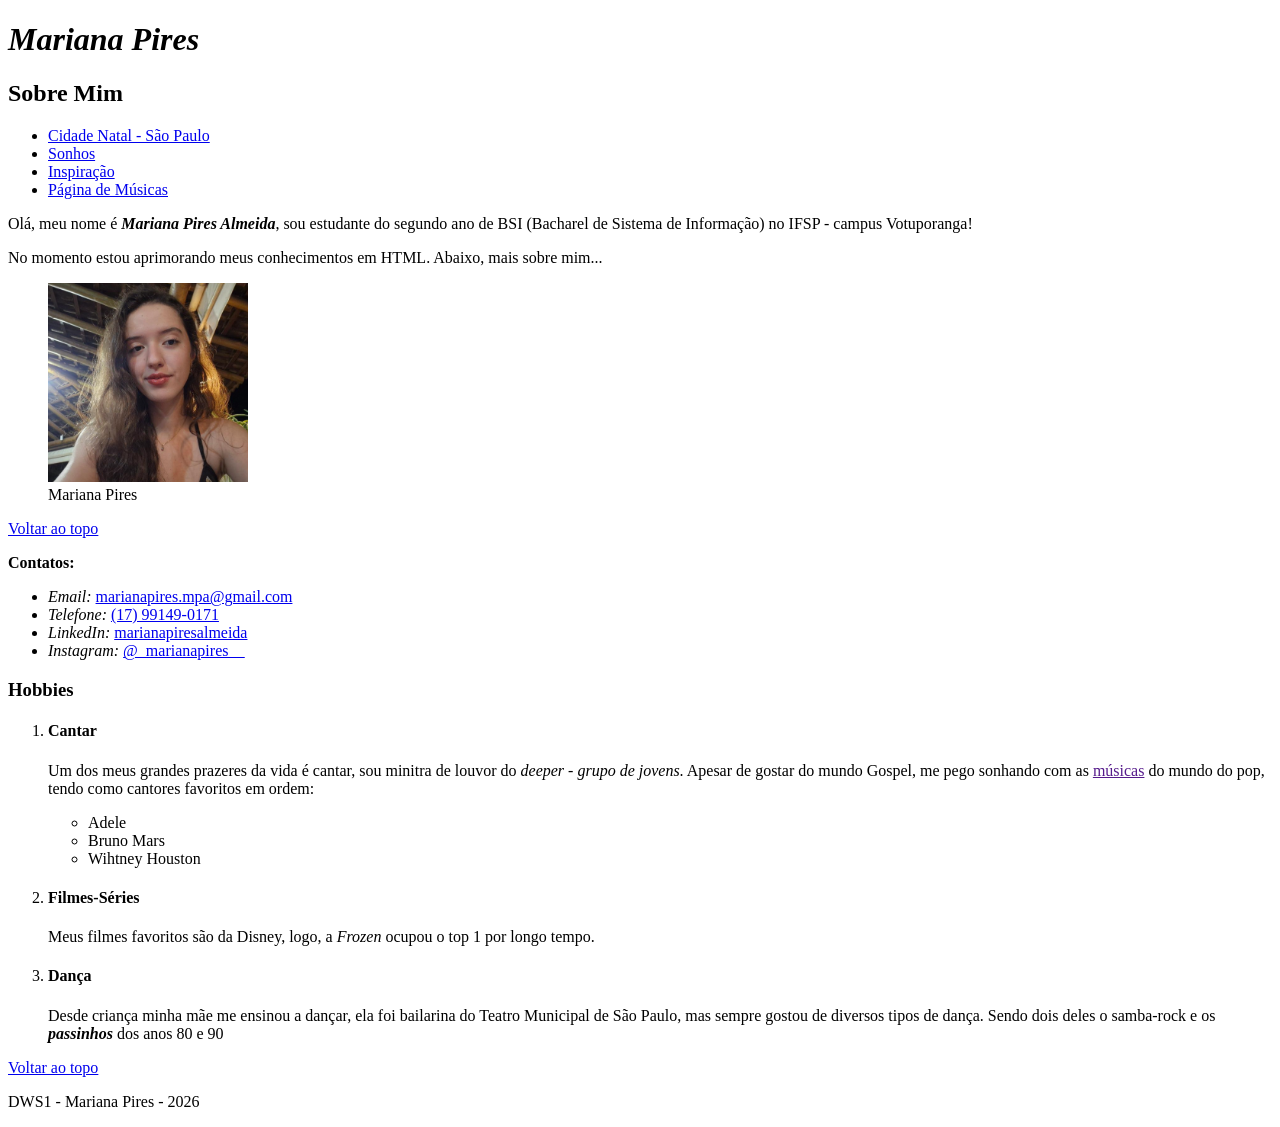
==== index.html @ fe57bd7f "Add files via upload" ====
<!DOCTYPE html>
<html lang="pt-br">
<head>
    <meta charset="UTF-8">
    <meta name="viewport" content="width=device-width, initial-scale=1.0">
    <title>Sobre Mim</title>
</head>

<body>
    
        <H1 id="topo"><em>Mariana Pires</em></H1>
        
        
        <h2>Sobre Mim</h2>
        <article>
            <nav>
                <ul>
                    <li><a href="saopaulo.html">Cidade Natal - São Paulo</a></li> 
                    <li><a href="sonhos.html">Sonhos</a></li>
                    <li><a href="inspiracao.html">Inspiração</a></li>
                    <li><a href="livre.html">Página de Músicas</a></li>
                </ul>
            </nav>
        </article>
        <main>
        <p>
            Olá, meu nome é <strong><em>Mariana Pires Almeida</em></strong>, sou estudante do segundo ano de BSI (Bacharel de Sistema de Informação) no IFSP - campus Votuporanga!
        </p>
        <p>
            No momento estou aprimorando meus conhecimentos em HTML. Abaixo, mais sobre mim...
        </p>

        <figure>
            <img src="foto-eu.png" alt="Foto da Mariana Pires - autoretrato" width="200px">
            <figcaption>Mariana Pires</figcaption>
        </figure>
        <p><a href="#topo">Voltar ao topo</a></p> 
        <article>
            <p>
                <b>Contatos:</b>
            </p>
            <ul>
                <li><em>Email:</em> <a href="mailto:marianapires.mpa@gmail.com
                    ?subject=Contato%20pelo%20site
                    &body=Oi%C3%A1%2C%20gostaria%20de%20saber%20mais.">marianapires.mpa@gmail.com </a></li>
                <li><em>Telefone:</em> <a href="tel:+5517991490171"> (17) 99149-0171</a></li>
                <li><em>LinkedIn:</em> <a href="https://www.linkedin.com/in/marianapiresalmeida/" target="_blank"> marianapiresalmeida</a></li>
                <li><em>Instagram:</em> <a href="https://www.instagram.com/_marianapires__/" target="_blank"> @_marianapires__</a></li>
                </li>
            </ul>
        </article>

        <h3 id="Hobbies">Hobbies</h3>
        
        <article>
        <ol>
            <li>
                <h4>Cantar</h4>
                <p> 
                    Um dos meus grandes prazeres da vida é cantar, sou minitra de louvor do <em> deeper - grupo de jovens</em>. Apesar de gostar do mundo Gospel,
                    me pego sonhando com as <a href="">músicas</a> do mundo do pop, tendo como cantores favoritos em ordem:
                </p>
                <ul>
                    <li>Adele</li>
                    <li>Bruno Mars</li>
                    <li>Wihtney Houston</li>
                </ul>
            </li>
            
            <li>
                <h4>Filmes-Séries</h4>
                <p>
                    Meus filmes favoritos são da Disney, logo, a <em>Frozen</em> ocupou o top 1 por longo tempo.
                </p>
            </li>
            <li>
                <h4>Dança</h4>
                <p>
                    Desde criança minha mãe me ensinou a dançar, ela foi bailarina do Teatro Municipal de São Paulo, mas sempre gostou de diversos tipos de dança. 
                    Sendo dois deles o samba-rock e os <b><i>passinhos</i></b> dos anos 80 e 90 
                </p>
            </li>
        </ol>
        <p><a href="#topo">Voltar ao topo</a></p> 
        </article>
        
        </main>
    <footer>
        <p>DWS1 - Mariana Pires - 2026</p>
    </footer>
        

    </body>
</html>
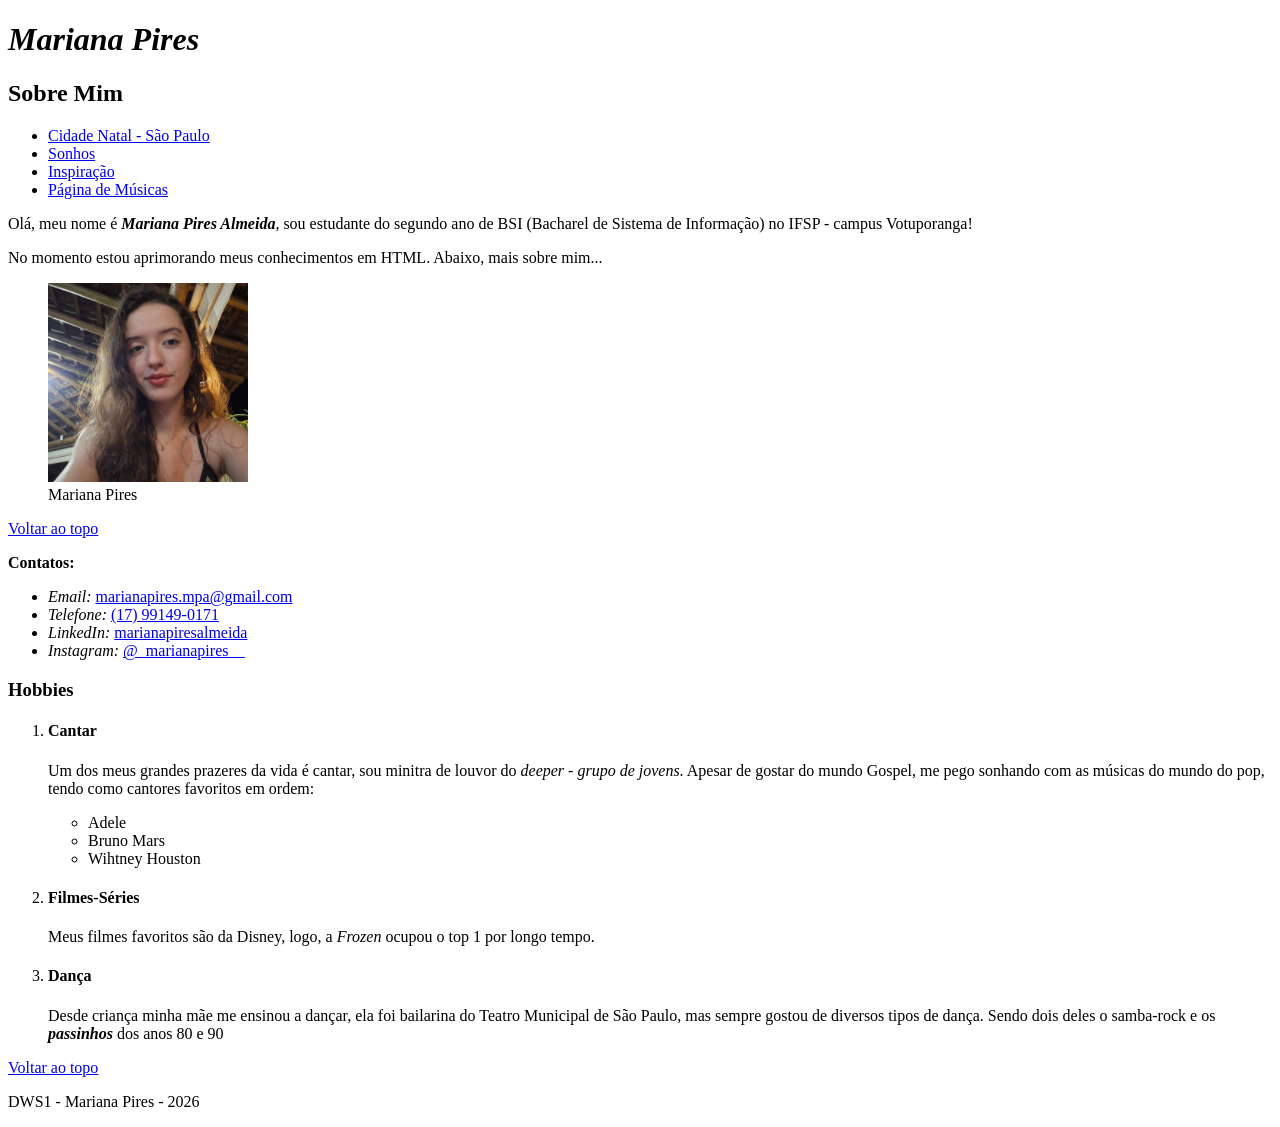
==== commit 166d8454: "Fix HTML formatting and structure" ====
--- a/index.html
+++ b/index.html
@@ -58,7 +58,7 @@
                 <h4>Cantar</h4>
                 <p> 
                     Um dos meus grandes prazeres da vida é cantar, sou minitra de louvor do <em> deeper - grupo de jovens</em>. Apesar de gostar do mundo Gospel,
-                    me pego sonhando com as <a href="">músicas</a> do mundo do pop, tendo como cantores favoritos em ordem:
+                    me pego sonhando com as músicas do mundo do pop, tendo como cantores favoritos em ordem:
                 </p>
                 <ul>
                     <li>Adele</li>
@@ -91,4 +91,4 @@
         
 
     </body>
-</html>+</html>
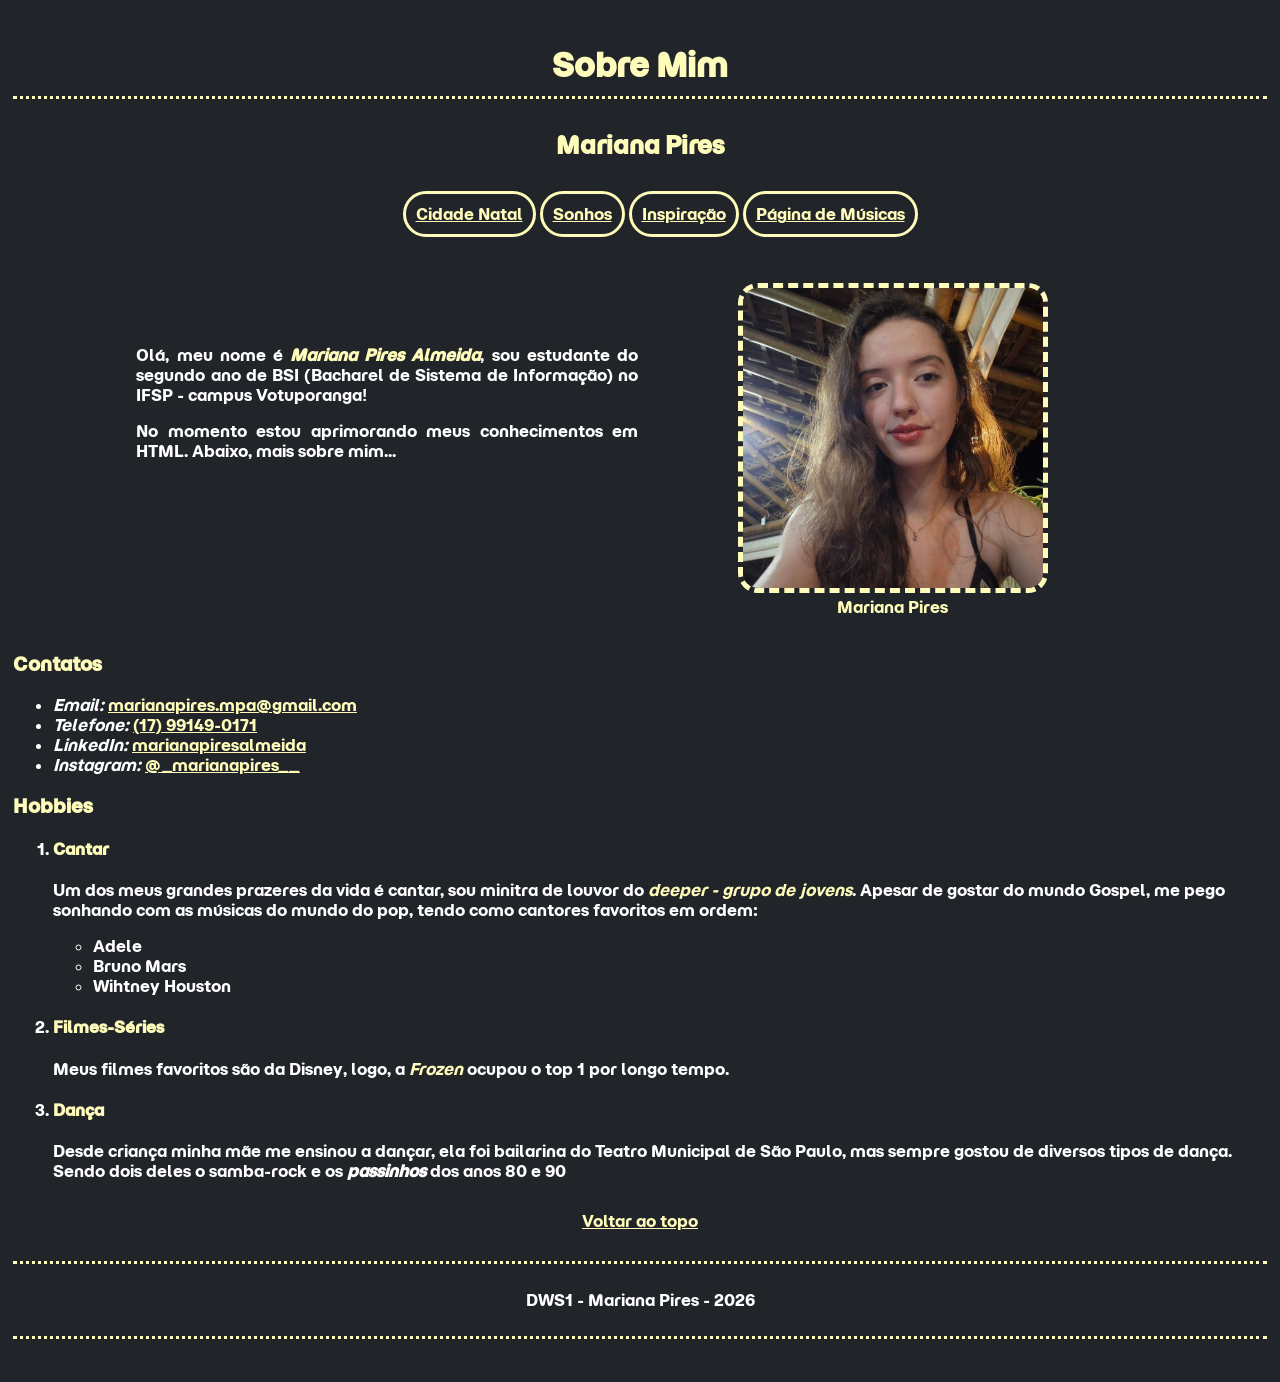
==== commit a287aca6: "Add files via upload" ====
--- a/index.html
+++ b/index.html
@@ -3,54 +3,76 @@
 <head>
     <meta charset="UTF-8">
     <meta name="viewport" content="width=device-width, initial-scale=1.0">
+    <link rel="stylesheet" href="geral.css">
+    <link rel="preconnect" href="https://fonts.googleapis.com">
+    <link rel="preconnect" href="https://fonts.gstatic.com" crossorigin>
+    <link href="https://fonts.googleapis.com/css2?family=Momo+Trust+Display&display=swap" rel="stylesheet">
     <title>Sobre Mim</title>
+<style>
+    .contatos{
+        color: white;
+    }
+
+    .quem_sou{
+        text-align:justify;
+    }
+
+    
+
+    .menu a{
+        color: #111122;
+    }
+
+
+</style>
+
 </head>
 
 <body>
-    
-        <H1 id="topo"><em>Mariana Pires</em></H1>
-        
-        
-        <h2>Sobre Mim</h2>
-        <article>
+            
+        <h1 id="topo" class="cabecalho">Sobre Mim</h1>
+        <h2 class="subtitulo">Mariana Pires</h2>
+            
+        <div class="caixa-menu">
             <nav>
                 <ul>
-                    <li><a href="saopaulo.html">Cidade Natal - São Paulo</a></li> 
-                    <li><a href="sonhos.html">Sonhos</a></li>
-                    <li><a href="inspiracao.html">Inspiração</a></li>
-                    <li><a href="livre.html">Página de Músicas</a></li>
+                    <li class="menu-item"><a href="saopaulo.html">Cidade Natal </a></li> 
+                    <li class="menu-item"><a href="sonhos.html">Sonhos</a></li> 
+                    <li class="menu-item"><a href="inspiracao.html">Inspiração</a></li> 
+                    <li class="menu-item"><a href="livre.html">Página de Músicas</a></li> 
                 </ul>
             </nav>
-        </article>
-        <main>
-        <p>
-            Olá, meu nome é <strong><em>Mariana Pires Almeida</em></strong>, sou estudante do segundo ano de BSI (Bacharel de Sistema de Informação) no IFSP - campus Votuporanga!
-        </p>
-        <p>
-            No momento estou aprimorando meus conhecimentos em HTML. Abaixo, mais sobre mim...
-        </p>
+        </div>
 
-        <figure>
-            <img src="foto-eu.png" alt="Foto da Mariana Pires - autoretrato" width="200px">
-            <figcaption>Mariana Pires</figcaption>
-        </figure>
-        <p><a href="#topo">Voltar ao topo</a></p> 
+        <div class="caixa_geral"> 
+            <div class="caixa_centro quem_sou">
+                <p>
+                    Olá, meu nome é <strong><em>Mariana Pires Almeida</em></strong>, sou estudante do segundo ano de BSI (Bacharel de Sistema de Informação) no IFSP - campus Votuporanga!
+                </p>
+                <p>
+                    No momento estou aprimorando meus conhecimentos em HTML. Abaixo, mais sobre mim...
+                </p>
+                <br><br><br><br><br><br><br>
+            </div>
+            <div class="caixa_centro">
+                <figure>
+                    <img src="foto-eu.png" alt="Foto da Mariana Pires - autoretrato" width="300px" height="300px">
+                    <figcaption>Mariana Pires</figcaption>
+                </figure>
+            </div>
+        </div>
         <article>
-            <p>
-                <b>Contatos:</b>
-            </p>
+            <h3>Contatos</h3>
             <ul>
-                <li><em>Email:</em> <a href="mailto:marianapires.mpa@gmail.com
-                    ?subject=Contato%20pelo%20site
-                    &body=Oi%C3%A1%2C%20gostaria%20de%20saber%20mais.">marianapires.mpa@gmail.com </a></li>
-                <li><em>Telefone:</em> <a href="tel:+5517991490171"> (17) 99149-0171</a></li>
-                <li><em>LinkedIn:</em> <a href="https://www.linkedin.com/in/marianapiresalmeida/" target="_blank"> marianapiresalmeida</a></li>
-                <li><em>Instagram:</em> <a href="https://www.instagram.com/_marianapires__/" target="_blank"> @_marianapires__</a></li>
-                </li>
+                <li><em class="contatos">Email:</em> <a href="mailto:marianapires.mpa@gmail.com?subject=Contato%20pelo%20site&body=Oi%C3%A1%2C%20gostaria%20de%20saber%20mais.">marianapires.mpa@gmail.com </a></li>
+                <li><em class="contatos">Telefone:</em> <a href="tel:+5517991490171"> (17) 99149-0171</a></li>
+                <li><em class="contatos">LinkedIn:</em> <a href="https://www.linkedin.com/in/marianapiresalmeida/" target="_blank"> marianapiresalmeida</a></li>
+                <li><em class="contatos">Instagram:</em> <a href="https://www.instagram.com/_marianapires__/" target="_blank"> @_marianapires__</a></li>
+                
             </ul>
         </article>
 
-        <h3 id="Hobbies">Hobbies</h3>
+        <h3 >Hobbies</h3>
         
         <article>
         <ol>
@@ -81,14 +103,13 @@
                 </p>
             </li>
         </ol>
-        <p><a href="#topo">Voltar ao topo</a></p> 
+        <p class="text-centralizar"><a href="#topo" class="topoo">Voltar ao topo</a></p> 
         </article>
         
-        </main>
-    <footer>
+    <footer class="rodape">
         <p>DWS1 - Mariana Pires - 2026</p>
     </footer>
         
 
     </body>
-</html>
+</html>
--- a/geral.css
+++ b/geral.css
@@ -0,0 +1,138 @@
+/*
+Paleta de Cores
+#880D1E - Vermelho escuro
+#dd2d4a - Rosa escuro
+#f26a8d - Rosa médio
+#F49CBB - Rosa claro
+#cbeef3 - Azul claro
+*/
+
+/*
+cor do fundo: #111122
+*/
+
+/*
+        <p>    Ela me inspira porque, além de ter conquistado um enorme reconhecimento na música, transmitia sentimentos de força, confiança e amor-próprio através de suas canções.
+        </p>
+        <p>
+            Admiro principalmente sua capacidade de transformar sua voz em algo que emocionava e inspirava milhões de pessoas.
+        </p>
+        <br>
+*/
+
+#borda-cima{
+            border-width: 10px;
+            border-top: 2px solid #FFFCBB;
+            padding-top: 50px;
+}
+body{
+    background-color:#212529;
+    color: white;
+    font-family: "Momo Trust Display", sans-serif;
+    font-weight: 400;
+    font-style: normal;
+    padding: 5px;
+}
+
+.topoo:hover{
+    color: #111122;
+    background-color: #FFFCBB;
+    border-radius: 50px;
+    padding: 10px;
+}
+
+h1, h2, h3, h4{
+    color: #FFFCBB;
+}
+
+h1,h2{
+    
+    text-align: center;
+}
+
+.caixa-menu{
+    display: block;
+    text-align: center;
+    margin-bottom: 30px;
+}
+a{
+    color: #FFFCBB;
+}
+
+a:hover{
+    display: inline-block;
+    padding: 5px;
+    border-radius: 50px;
+    color: #111122;
+    background-color: #FFFCBB;
+}
+
+.menu-item{
+    display: inline-block;
+    padding: 10px;
+    border-radius: 50px;
+    border: #FFFCBB 3px solid;
+}
+
+.menu-item:hover{
+    display: inline-block;
+    padding: 5px;
+    border:#111122 3px solid;
+    border-radius: 50px;
+    background-color: #FFFCBB;
+}
+
+
+
+strong, em{
+    color: #FFFCBB;
+}
+
+img{
+    border-radius: 20px;
+    border: 5px dashed #FFFCBB;
+}
+
+figcaption{
+    color: #FFFCBB;
+}
+
+.cabecalho, footer{
+    padding: 10px;
+    text-align: center;
+    background-color: 111122;
+    border-bottom: 3px dotted #FFFCBB;
+    margin-bottom: 30px;
+}
+
+.subtitulo{
+    text-align: center;
+    background-color: 111122;
+    margin-bottom: 30px;
+}
+
+.text-centralizar{
+    display: block;
+    text-align: center;
+    margin: 30px 0;
+}
+
+.texto_justificado{
+    text-align: justify;
+}
+
+.caixa_geral{
+    text-align: center;
+}
+
+.caixa_centro{
+    display: inline-block;
+    width: 40%;
+}
+
+.rodape{
+        border-top: #FFFCBB 3px dotted;
+}
+
+
+
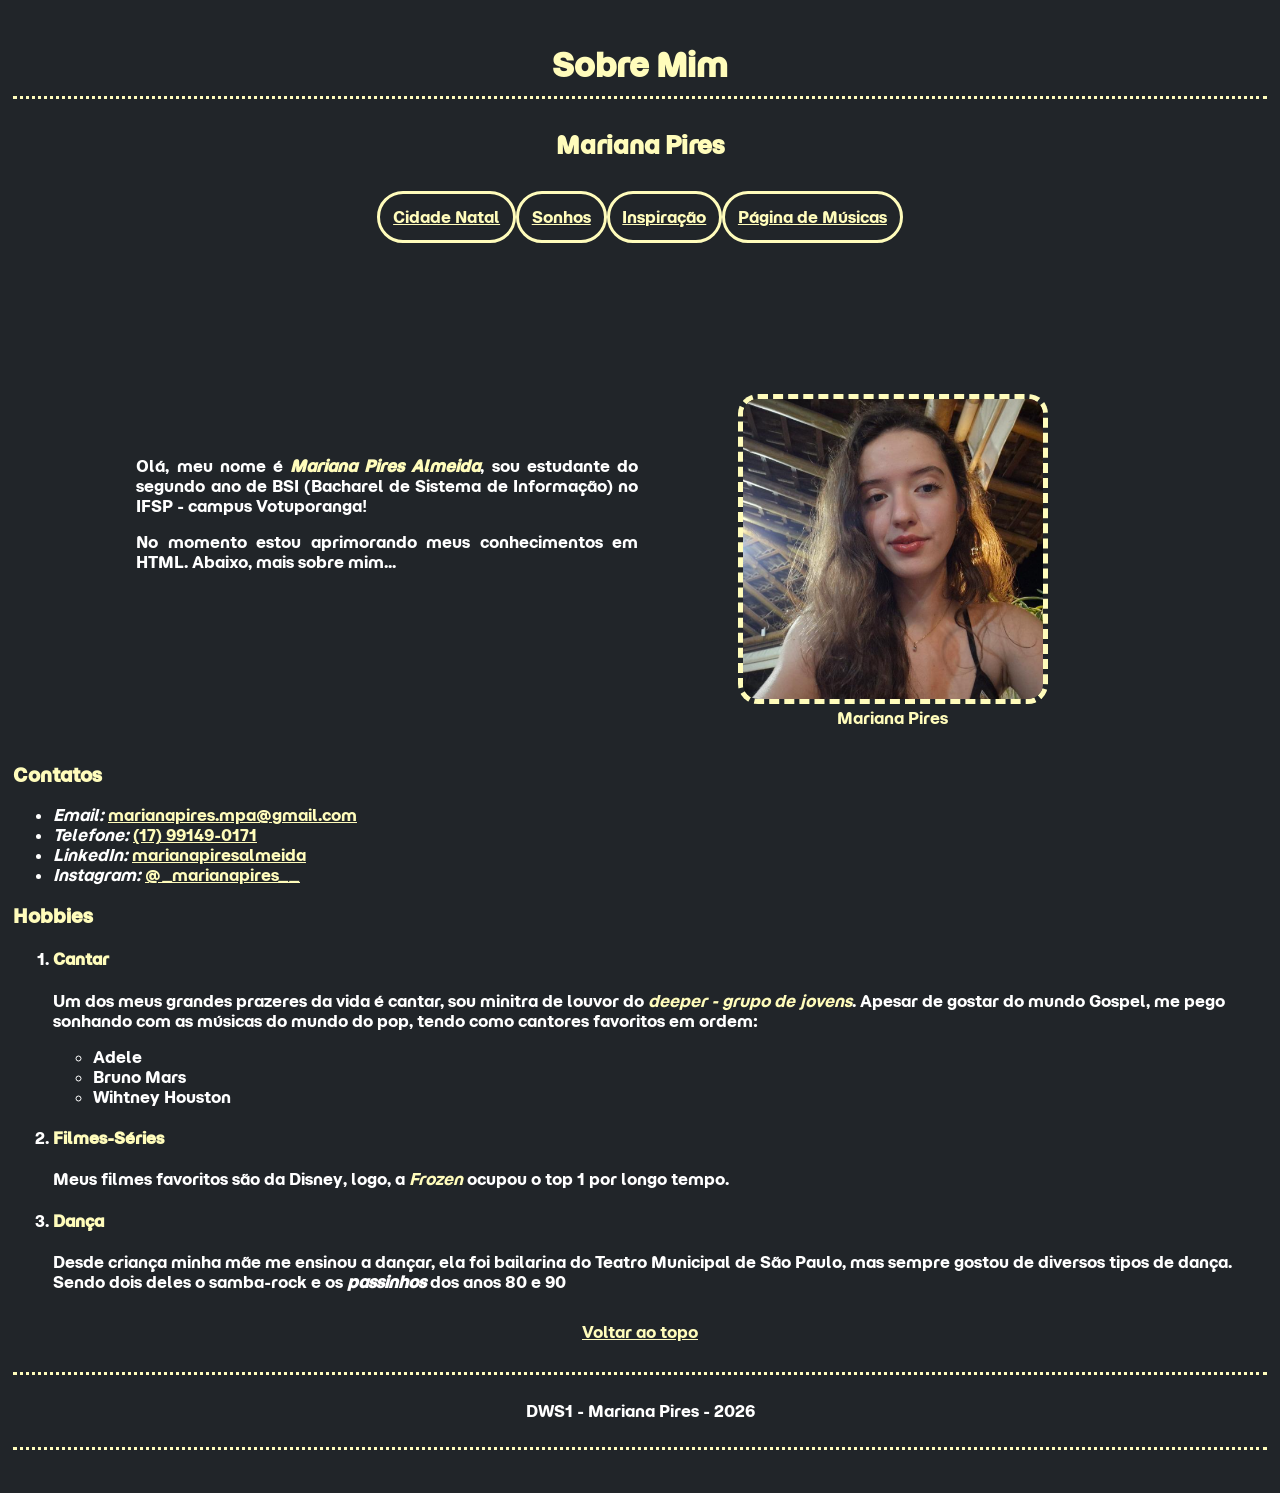
==== commit 24bb5af1: "Add files via upload" ====
--- a/index.html
+++ b/index.html
@@ -34,14 +34,10 @@
         <h2 class="subtitulo">Mariana Pires</h2>
             
         <div class="caixa-menu">
-            <nav>
-                <ul>
-                    <li class="menu-item"><a href="saopaulo.html">Cidade Natal </a></li> 
-                    <li class="menu-item"><a href="sonhos.html">Sonhos</a></li> 
-                    <li class="menu-item"><a href="inspiracao.html">Inspiração</a></li> 
-                    <li class="menu-item"><a href="livre.html">Página de Músicas</a></li> 
-                </ul>
-            </nav>
+                <div ><a href="saopaulo.html">Cidade Natal </a></div> 
+                <div ><a href="sonhos.html">Sonhos</a></div>
+                <div ><a href="inspiracao.html">Inspiração</a></div>
+                <div ><a href="livre.html">Página de Músicas</a></div>  
         </div>
 
         <div class="caixa_geral"> 
--- a/geral.css
+++ b/geral.css
@@ -11,14 +11,6 @@
 cor do fundo: #111122
 */
 
-/*
-        <p>    Ela me inspira porque, além de ter conquistado um enorme reconhecimento na música, transmitia sentimentos de força, confiança e amor-próprio através de suas canções.
-        </p>
-        <p>
-            Admiro principalmente sua capacidade de transformar sua voz em algo que emocionava e inspirava milhões de pessoas.
-        </p>
-        <br>
-*/
 
 #borda-cima{
             border-width: 10px;
@@ -50,35 +42,35 @@
     text-align: center;
 }
 
-.caixa-menu{
-    display: block;
-    text-align: center;
-    margin-bottom: 30px;
-}
+
 a{
     color: #FFFCBB;
 }
 
 a:hover{
-    display: inline-block;
-    padding: 5px;
-    border-radius: 50px;
+    padding: 1vw;
+    border-radius: 5vh;
     color: #111122;
     background-color: #FFFCBB;
 }
-
-.menu-item{
-    display: inline-block;
-    padding: 10px;
-    border-radius: 50px;
+.caixa-menu{
+    display: flex;
+    flex-direction: row;
+    justify-content: center;
+    flex-wrap: wrap;
+    margin-bottom: 15vh;
+}
+.caixa-menu div{
+    padding: 1vw;
+    border-radius: 5vh;
     border: #FFFCBB 3px solid;
 }
 
-.menu-item:hover{
+.caixa-menu div:hover{
     display: inline-block;
-    padding: 5px;
-    border:#111122 3px solid;
-    border-radius: 50px;
+    padding: 1vw;
+    border:#111122 0.5vw solid;
+    border-radius: 10vh ;
     background-color: #FFFCBB;
 }
 
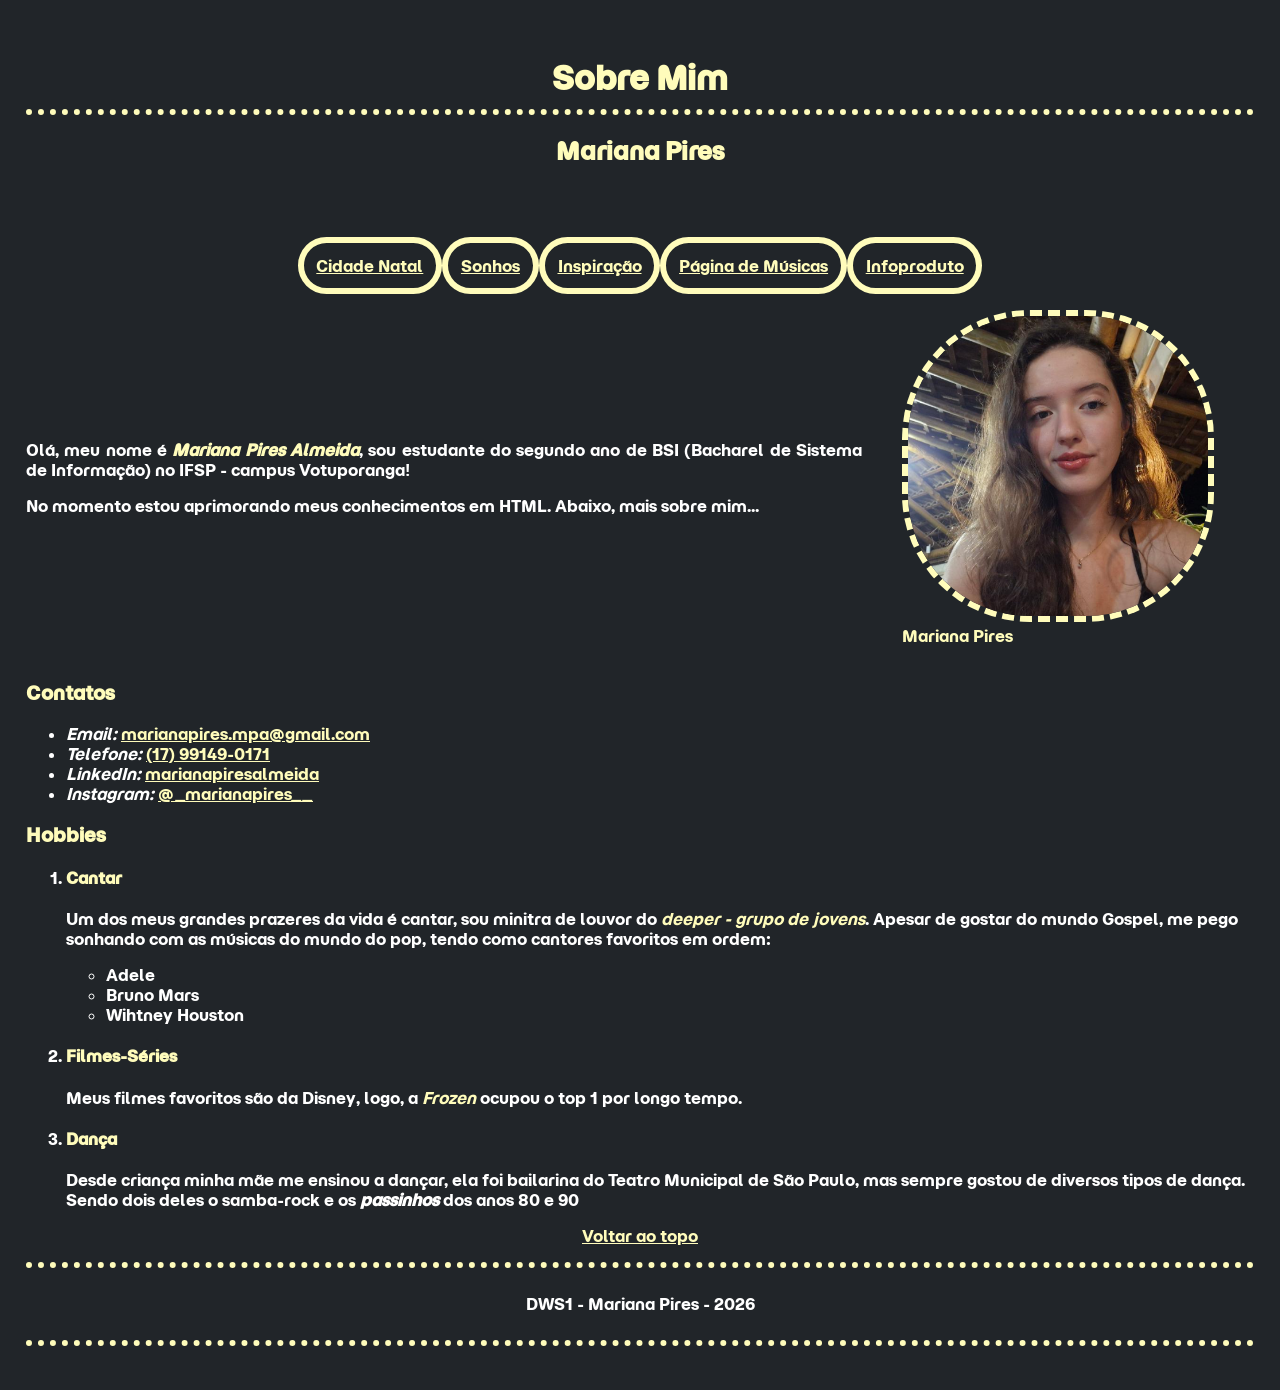
==== commit 04e078f1: "Site "Sobre mim" com Infoproduto" ====
--- a/index.html
+++ b/index.html
@@ -1,5 +1,6 @@
 <!DOCTYPE html>
 <html lang="pt-br">
+
 <head>
     <meta charset="UTF-8">
     <meta name="viewport" content="width=device-width, initial-scale=1.0">
@@ -8,74 +9,70 @@
     <link rel="preconnect" href="https://fonts.gstatic.com" crossorigin>
     <link href="https://fonts.googleapis.com/css2?family=Momo+Trust+Display&display=swap" rel="stylesheet">
     <title>Sobre Mim</title>
-<style>
-    .contatos{
-        color: white;
-    }
-
-    .quem_sou{
-        text-align:justify;
-    }
-
-    
-
-    .menu a{
-        color: #111122;
-    }
+    <style>
+        .contatos {
+            color: white;
+        }
 
 
-</style>
+    </style>
 
 </head>
 
 <body>
-            
-        <h1 id="topo" class="cabecalho">Sobre Mim</h1>
-        <h2 class="subtitulo">Mariana Pires</h2>
-            
-        <div class="caixa-menu">
-                <div ><a href="saopaulo.html">Cidade Natal </a></div> 
-                <div ><a href="sonhos.html">Sonhos</a></div>
-                <div ><a href="inspiracao.html">Inspiração</a></div>
-                <div ><a href="livre.html">Página de Músicas</a></div>  
+
+    <h1 id="topo" class="cabecalho">Sobre Mim</h1>
+    <h2 class="subtitulo">Mariana Pires</h2>
+
+    <div class="caixa-menu">
+        <div><a href="saopaulo.html">Cidade Natal </a></div>
+        <div><a href="sonhos.html">Sonhos</a></div>
+        <div><a href="inspiracao.html">Inspiração</a></div>
+        <div><a href="livre.html">Página de Músicas</a></div>
+        <div><a href="infoproduto.html">Infoproduto</a></div>
+    </div>
+
+    <div class="caixa_geral">
+        <div class="texto-justificado">
+            <p>
+                Olá, meu nome é <strong><em>Mariana Pires Almeida</em></strong>, sou estudante do segundo ano de BSI
+                (Bacharel de Sistema de Informação) no IFSP - campus Votuporanga!
+            </p>
+            <p>
+                No momento estou aprimorando meus conhecimentos em HTML. Abaixo, mais sobre mim...
+            </p>
         </div>
+        <div>
+            <figure>
+                <img src="foto-eu.png" alt="Foto da Mariana Pires - autoretrato" width="300vh" height="300vh">
+                <figcaption>Mariana Pires</figcaption>
+            </figure>
+        </div>
+    </div>
+    <article>
+        <h3>Contatos</h3>
+        <ul>
+            <li><em class="contatos">Email:</em> <a
+                    href="mailto:marianapires.mpa@gmail.com?subject=Contato%20pelo%20site&body=Oi%C3%A1%2C%20gostaria%20de%20saber%20mais.">marianapires.mpa@gmail.com
+                </a></li>
+            <li><em class="contatos">Telefone:</em> <a href="tel:+5517991490171"> (17) 99149-0171</a></li>
+            <li><em class="contatos">LinkedIn:</em> <a href="https://www.linkedin.com/in/marianapiresalmeida/"
+                    target="_blank"> marianapiresalmeida</a></li>
+            <li><em class="contatos">Instagram:</em> <a href="https://www.instagram.com/_marianapires__/"
+                    target="_blank"> @_marianapires__</a></li>
 
-        <div class="caixa_geral"> 
-            <div class="caixa_centro quem_sou">
-                <p>
-                    Olá, meu nome é <strong><em>Mariana Pires Almeida</em></strong>, sou estudante do segundo ano de BSI (Bacharel de Sistema de Informação) no IFSP - campus Votuporanga!
-                </p>
-                <p>
-                    No momento estou aprimorando meus conhecimentos em HTML. Abaixo, mais sobre mim...
-                </p>
-                <br><br><br><br><br><br><br>
-            </div>
-            <div class="caixa_centro">
-                <figure>
-                    <img src="foto-eu.png" alt="Foto da Mariana Pires - autoretrato" width="300px" height="300px">
-                    <figcaption>Mariana Pires</figcaption>
-                </figure>
-            </div>
-        </div>
-        <article>
-            <h3>Contatos</h3>
-            <ul>
-                <li><em class="contatos">Email:</em> <a href="mailto:marianapires.mpa@gmail.com?subject=Contato%20pelo%20site&body=Oi%C3%A1%2C%20gostaria%20de%20saber%20mais.">marianapires.mpa@gmail.com </a></li>
-                <li><em class="contatos">Telefone:</em> <a href="tel:+5517991490171"> (17) 99149-0171</a></li>
-                <li><em class="contatos">LinkedIn:</em> <a href="https://www.linkedin.com/in/marianapiresalmeida/" target="_blank"> marianapiresalmeida</a></li>
-                <li><em class="contatos">Instagram:</em> <a href="https://www.instagram.com/_marianapires__/" target="_blank"> @_marianapires__</a></li>
-                
-            </ul>
-        </article>
+        </ul>
+    </article>
 
-        <h3 >Hobbies</h3>
-        
-        <article>
+    <h3>Hobbies</h3>
+
+    <article>
         <ol>
             <li>
                 <h4>Cantar</h4>
-                <p> 
-                    Um dos meus grandes prazeres da vida é cantar, sou minitra de louvor do <em> deeper - grupo de jovens</em>. Apesar de gostar do mundo Gospel,
+                <p>
+                    Um dos meus grandes prazeres da vida é cantar, sou minitra de louvor do <em> deeper - grupo de
+                        jovens</em>. Apesar de gostar do mundo Gospel,
                     me pego sonhando com as músicas do mundo do pop, tendo como cantores favoritos em ordem:
                 </p>
                 <ul>
@@ -84,7 +81,7 @@
                     <li>Wihtney Houston</li>
                 </ul>
             </li>
-            
+
             <li>
                 <h4>Filmes-Séries</h4>
                 <p>
@@ -94,18 +91,20 @@
             <li>
                 <h4>Dança</h4>
                 <p>
-                    Desde criança minha mãe me ensinou a dançar, ela foi bailarina do Teatro Municipal de São Paulo, mas sempre gostou de diversos tipos de dança. 
-                    Sendo dois deles o samba-rock e os <b><i>passinhos</i></b> dos anos 80 e 90 
+                    Desde criança minha mãe me ensinou a dançar, ela foi bailarina do Teatro Municipal de São Paulo, mas
+                    sempre gostou de diversos tipos de dança.
+                    Sendo dois deles o samba-rock e os <b><i>passinhos</i></b> dos anos 80 e 90
                 </p>
             </li>
         </ol>
-        <p class="text-centralizar"><a href="#topo" class="topoo">Voltar ao topo</a></p> 
-        </article>
-        
+        <p class="text-centralizar"><a href="#topo" class="botao">Voltar ao topo</a></p>
+    </article>
+
     <footer class="rodape">
         <p>DWS1 - Mariana Pires - 2026</p>
     </footer>
-        
 
-    </body>
+
+</body>
+
 </html>
--- a/geral.css
+++ b/geral.css
@@ -8,123 +8,155 @@
 */
 
 /*
-cor do fundo: #111122
+cor do fundo:#212529
 */
 
 
-#borda-cima{
-            border-width: 10px;
-            border-top: 2px solid #FFFCBB;
-            padding-top: 50px;
+#borda-cima {
+    border-width: 10px;
+    border-top: 2px solid #FFFCBB;
+    padding-top: 50px;
 }
-body{
-    background-color:#212529;
+
+body {
+    background-color: #212529;
     color: white;
     font-family: "Momo Trust Display", sans-serif;
     font-weight: 400;
     font-style: normal;
-    padding: 5px;
+    padding: 2vh;
 }
 
-.topoo:hover{
+.botao:hover {
     color: #111122;
     background-color: #FFFCBB;
-    border-radius: 50px;
-    padding: 10px;
+    border-radius: 5vh;
+    padding: 1vw;
 }
 
-h1, h2, h3, h4{
+h1,
+h2,
+h3,
+h4 {
     color: #FFFCBB;
 }
 
-h1,h2{
-    
+h1,
+h2 {
     text-align: center;
 }
 
 
-a{
+a {
     color: #FFFCBB;
 }
 
-a:hover{
+a:hover {
     padding: 1vw;
     border-radius: 5vh;
     color: #111122;
     background-color: #FFFCBB;
 }
-.caixa-menu{
-    display: flex;
-    flex-direction: row;
-    justify-content: center;
-    flex-wrap: wrap;
-    margin-bottom: 15vh;
-}
-.caixa-menu div{
-    padding: 1vw;
-    border-radius: 5vh;
-    border: #FFFCBB 3px solid;
+
+
+
+strong,
+em {
+    color: #FFFCBB;
 }
 
-.caixa-menu div:hover{
-    display: inline-block;
-    padding: 1vw;
-    border:#111122 0.5vw solid;
-    border-radius: 10vh ;
-    background-color: #FFFCBB;
+img {
+    border-radius: 10vw;
+    border: 0.5vw dashed #FFFCBB;
+}
+
+figcaption {
+    color: #FFFCBB;
+}
+
+.cabecalho,
+footer {
+    padding: 10px;
+    text-align: center;
+    background-color: 111122;
+    border-bottom: 0.5vw  dotted #FFFCBB;
+    margin-bottom: 2vh;
+}
+
+.subtitulo {
+    text-align: center;
+    background-color: 111122;
+    margin-bottom: 5vh;
+}
+
+.text-centralizar {
+    display: block;
+    text-align: center;
+}
+
+.texto-justificado {
+    text-align: justify;
 }
 
 
 
-strong, em{
-    color: #FFFCBB;
+.rodape {
+    border-top: #FFFCBB 0.5vw dotted;
 }
 
-img{
-    border-radius: 20px;
-    border: 5px dashed #FFFCBB;
+/*MENU*/
+
+@media screen and (min-width: 600px) {
+    .caixa_geral {
+        display: flex;
+        flex-direction: column;
+        justify-content: space-between;
+        
+    }
+    .caixa-menu {
+        display: flex;
+        flex-direction: column;
+    }
+
+    .caixa-menu div {
+        padding: 1vw;
+        border-radius: 5vh;
+    }
+
+    .caixa-menu div:hover {
+        padding: 1vw;
+        border: #111122 0.5vw solid;
+        border-radius: 10vh;
+        background-color: #FFFCBB;
+        
+    }
+    
+
 }
 
-figcaption{
-    color: #FFFCBB;
+.caixa-menu {
+    flex-direction: row;
+    justify-content: center;
 }
 
-.cabecalho, footer{
-    padding: 10px;
-    text-align: center;
-    background-color: 111122;
-    border-bottom: 3px dotted #FFFCBB;
-    margin-bottom: 30px;
+.caixa-menu div {
+    padding: 1vw;
+    border-radius: 5vh;
+    border: #FFFCBB 0.5vw solid;
+    display: flex;
+    justify-content: center;
+    margin-top: 2%;
 }
 
-.subtitulo{
-    text-align: center;
-    background-color: 111122;
-    margin-bottom: 30px;
+.caixa-menu div:hover {
+    padding: 1vw;
+    border: #111122 0.5vw solid;
+    border-radius: 10vh;
+    background-color: #FFFCBB;
 }
 
-.text-centralizar{
-    display: block;
-    text-align: center;
-    margin: 30px 0;
-}
-
-.texto_justificado{
-    text-align: justify;
-}
-
-.caixa_geral{
-    text-align: center;
-}
-
-.caixa_centro{
-    display: inline-block;
-    width: 40%;
-}
-
-.rodape{
-        border-top: #FFFCBB 3px dotted;
-}
-
-
-
+.caixa_geral {
+    flex-direction:row;
+    justify-content: CENTER;
+    align-items:center;
+}
